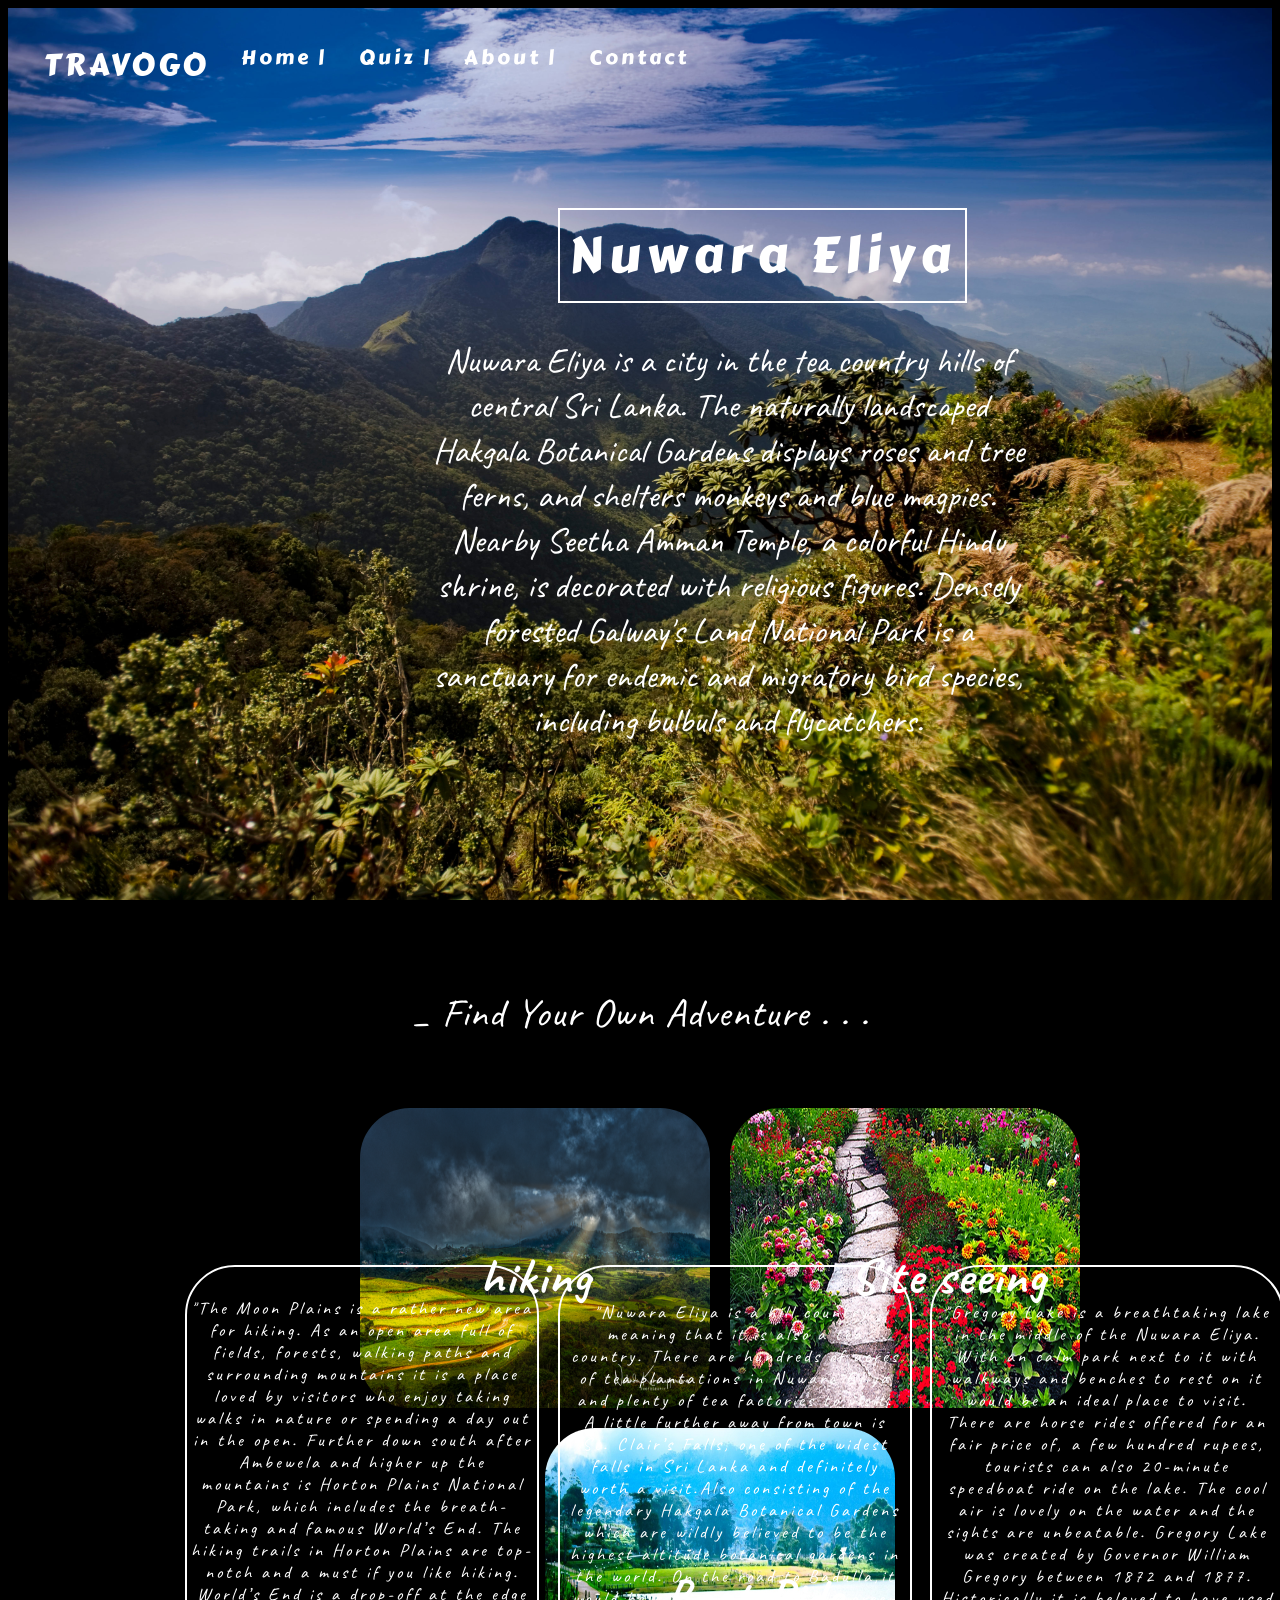
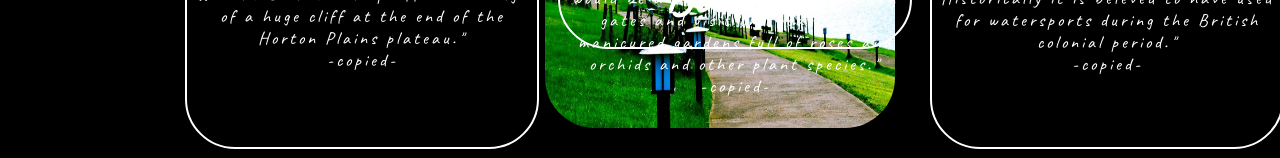
==== additional-page/addition.html @ 4108dbf7 "Presentation Page modified" ====
<!DOCTYPE html>
<html>
	<head>
		<meta name="viewport" content="width=device-width, initial-scale=1">
		
		<link rel ="stylesheet" href="mystyle.css">
	</head>
	<body>
		<div class="bgimg-1"> <!-- COVER IMAGE -->
			<div class="container">
				<div class="navigation_bar"> <!--NAVIGATION BAR-->
					<a class="siteName" href="siteName">TRAVOGO</a> <!--WEBSITE LOGO NAME-->
					<a href="home">Home  |</a>
					<a href="quiz">Quiz  |</a>
					<a href="about">About  |</a>
					<a href="contact">Contact</a>
				</div>
					<div class="locationName">Nuwara Eliya</div> <!--Location name-->
						<div class="location">
							<p>Nuwara Eliya is a city in the tea country hills of central Sri Lanka. 
								The naturally landscaped Hakgala Botanical Gardens displays roses and tree ferns, 
								and shelters monkeys and blue magpies. Nearby Seetha Amman Temple, a colorful Hindu shrine, 
								is decorated with religious figures. Densely forested Galway's Land National Park is a 
								sanctuary for endemic and migratory bird species, including bulbuls and flycatchers.</p>
						</div>	
					
			</div>
		</div>
		
		<div class="info">
			<p class="topic"> _ Find Your Own Adventure . . .</p>
				<div class="image">
					<div class="image-box">
						<img src="./images/moon plains.png" alt="Moon Plains">
						<div class="cap-box">
							<div class="caption">
							<p style="font-size:50px;"><b>hiking</b></p>
							</div>
						</div>
					</div>
					
					
					<div class="image-box">
						<img src="./images/hakgala garden.png" alt="Hakgala Garden">
						<div class="cap-box">
							<div class="caption">
							<p style="font-size:50px;"><b>Site seeing</b></p>
							</div>
						</div>
					</div>
				
					<div class="image-box">
						<img src="./images/gregogy park.jpg" alt="Gregory Lake">
						<div class="cap-box">
							<div class="caption">
							<p style="font-size:50px;"><b>Boat Ride</b></p>
							</div>
						</div>
					</div>
				</div>
		</div>
		<div class="main">				
			<div class="para" >
			<div class="parain"><p>  "The Moon Plains is a rather new area for hiking. 
				As an open area full of fields, forests, walking paths 
				and surrounding mountains it is a place loved by visitors who 
				enjoy taking walks in nature or spending a day out in the open.
				Further down south after Ambewela and higher up the mountains is Horton Plains National Park, 
				which includes the breath-taking and famous World’s End. The hiking trails in Horton Plains are top-notch and a must if you like hiking.
				World’s End is a drop-off at the edge of a huge cliff at the end of the Horton Plains plateau."<br>-copied-</p>
					</div>
				</div>
			<div class="para2" >
			<div class="para2in"><p>  "Nuwara Eliya is a hill country, meaning that it is also a tea country. 
				There are hundreds of acres of tea plantations in Nuwara Eliya and plenty of tea factories to visit. 
				A little further away from town is St. Clair’s Falls, one of the widest falls in Sri Lanka 
				and definitely worth a visit.Also consisting of the legendary Hakgala Botanical Gardens which are wildly believed 
				to be the highest altitude botanical gardens in the world. On the road to Badulla,it would be a must to  
				stop at the green gates and visit the beautifully 
				manicured gardens full of roses and orchids and other plant species."<br>-copied-</p>
					</div>
				</div>	
			<div class="para3" >
			<div class="para3in"><p>  "Gregory Lake is a breathtaking lake in the middle of the Nuwara Eliya. With an 
				calm park next to it with walkways and benches to rest on it would be an ideal place to visit. There are horse rides offered for an fair price of, 
				a few hundred rupees, tourists can also 20-minute speedboat ride on the lake. 
				The cool air is lovely on the water and the sights are unbeatable. Gregory Lake was created by 
				Governor William Gregory between 1872 and 1877. Historically it is beleved to have used for watersports during 
				the British colonial period." <br>-copied-</p>
					</div>
				</div>
		</div>
		
		
		</body>
	</html>
---- additional-page/mystyle.css ----
@import url('https://fonts.googleapis.com/css?family=Mali&display=swap');

@import url('https://fonts.googleapis.com/css?family=Fredoka+One&display=swap');

@import url('https://fonts.googleapis.com/css?family=Aclonica&display=swap');

@import url('https://fonts.googleapis.com/css?family=Carter+One&display=swap');

@import url('https://fonts.googleapis.com/css?family=Caveat&display=swap');

body, html {

  height: 100%;

  background-color: black;

}



.bgimg-1{

  position: relative;

  opacity: 1;

  background-attachment:fixed;

  background-position: center;

  background-repeat: no-repeat;

  background-size:cover;

  



}

.bgimg-1 {

  background-image: url("./images/horton plains.jpg");

  min-height:100%;

  

  opacity:1;

}





.navigation_bar{

  overflow: hidden;

  background:transparent;

  padding:20px;

  

  

  

}

.navigation_bar a.siteName{

	font-family: 'Carter One', cursive;

	font-size:30px;

}

.navigation_bar a{

  float:left;

  color:white;

  text-align:center;

  padding: 14px 16px;

  text-decoration: none;

  font-size: 20px; 

  letter-spacing:3px;

  font-family: 'Carter One', cursive;

}



	

	

.navigation_bar a:hover{

	background-color:#9babc4;

	color:white;

	opacity:0.5;

}





.locationName{

	text-align:center;

	font-family: 'Carter One', cursive;

	position:absolute;

	top:200px;

	left:550px;

	color:white;

	letter-spacing:6px;

	font-size:50px;

	border:2px solid white;

	padding:7px 9px 7px 9px;

	

}

.location p{

	font-family: 'Caveat', cursive;

	font-size:35px;

	text-align:center;

	color:white;

	font-weight:10px;

	position:absolute;

	bottom:130px;

	left:420px;

	width:600px;

	

	

	

}



.topic{

	color:white;

	text-align:center;

	font-family: 'Caveat', cursive;

	top:80px;

	background-color:black;

	font-size:40px;

	

}

.info{

	text-align:center;

	font-size:18px;

	color:white;

	letter-spacing:1px;

	padding:40px;

	background-color:black;

	

}

.image{

	padding:20px;

	justify-content:center;

	display:flex;

	flex-wrap:wrap;

	position:absolute;

	left:160px;

	background-color:black;

}

.image img{

	height:300px;

	width: 350px;

	

	

	

}

.image-box{

	box-sizing: content-box;

	margin: 10px;

	height: 300px;

	width: 350px;

	overflow: hidden;

	display: inline-block;

	color: white;

	position: relative;

	border-radius:50px;

	

	

}

.caption{

	position: absolute;

	bottom:150px;

	left:120px;

	color:white;

	

}

.caption p{

	font-size:20px;

}

.cap-box{

	height:400px;

	width: 350px;

	

	position: absolute;

	top:0;

	left:0;

	

	font-family: 'Caveat', cursive;

	

}





.para{

	width:350px;

	height:480px;

	border:2px solid white;

	border-radius:50px;

	position:absolute;

	top:1265px;

	left:185px;

	

}

.parain p{

	text-align:center;

	color:white;

	position:absolute;

	top:8px;

	padding:4px;

	font-size:18px;

}

.para2{

	width:350px;

	height:380px;

	border:2px solid white;

	border-radius:50px;

	position:absolute;

	top:1265px;

	left:558px;

	

}

.para2in p{

	text-align:center;

	color:white;

	position:absolute;

	top:8px;

	padding:8px;

	font-size:18px;

}

.para3{

	width:350px;

	height:480px;

	border:2px solid white;

	border-radius:50px;

	position:absolute;

	top:1265px;

	left:930px;

	

}

.para3in p{

	text-align:center;

	color:white;

	position:absolute;

	top:8px;

	padding:8px;

	font-size:18px;

}

.main{

	font-family: 'Caveat', cursive;

	letter-spacing:3px;

	font-size:20px;

}
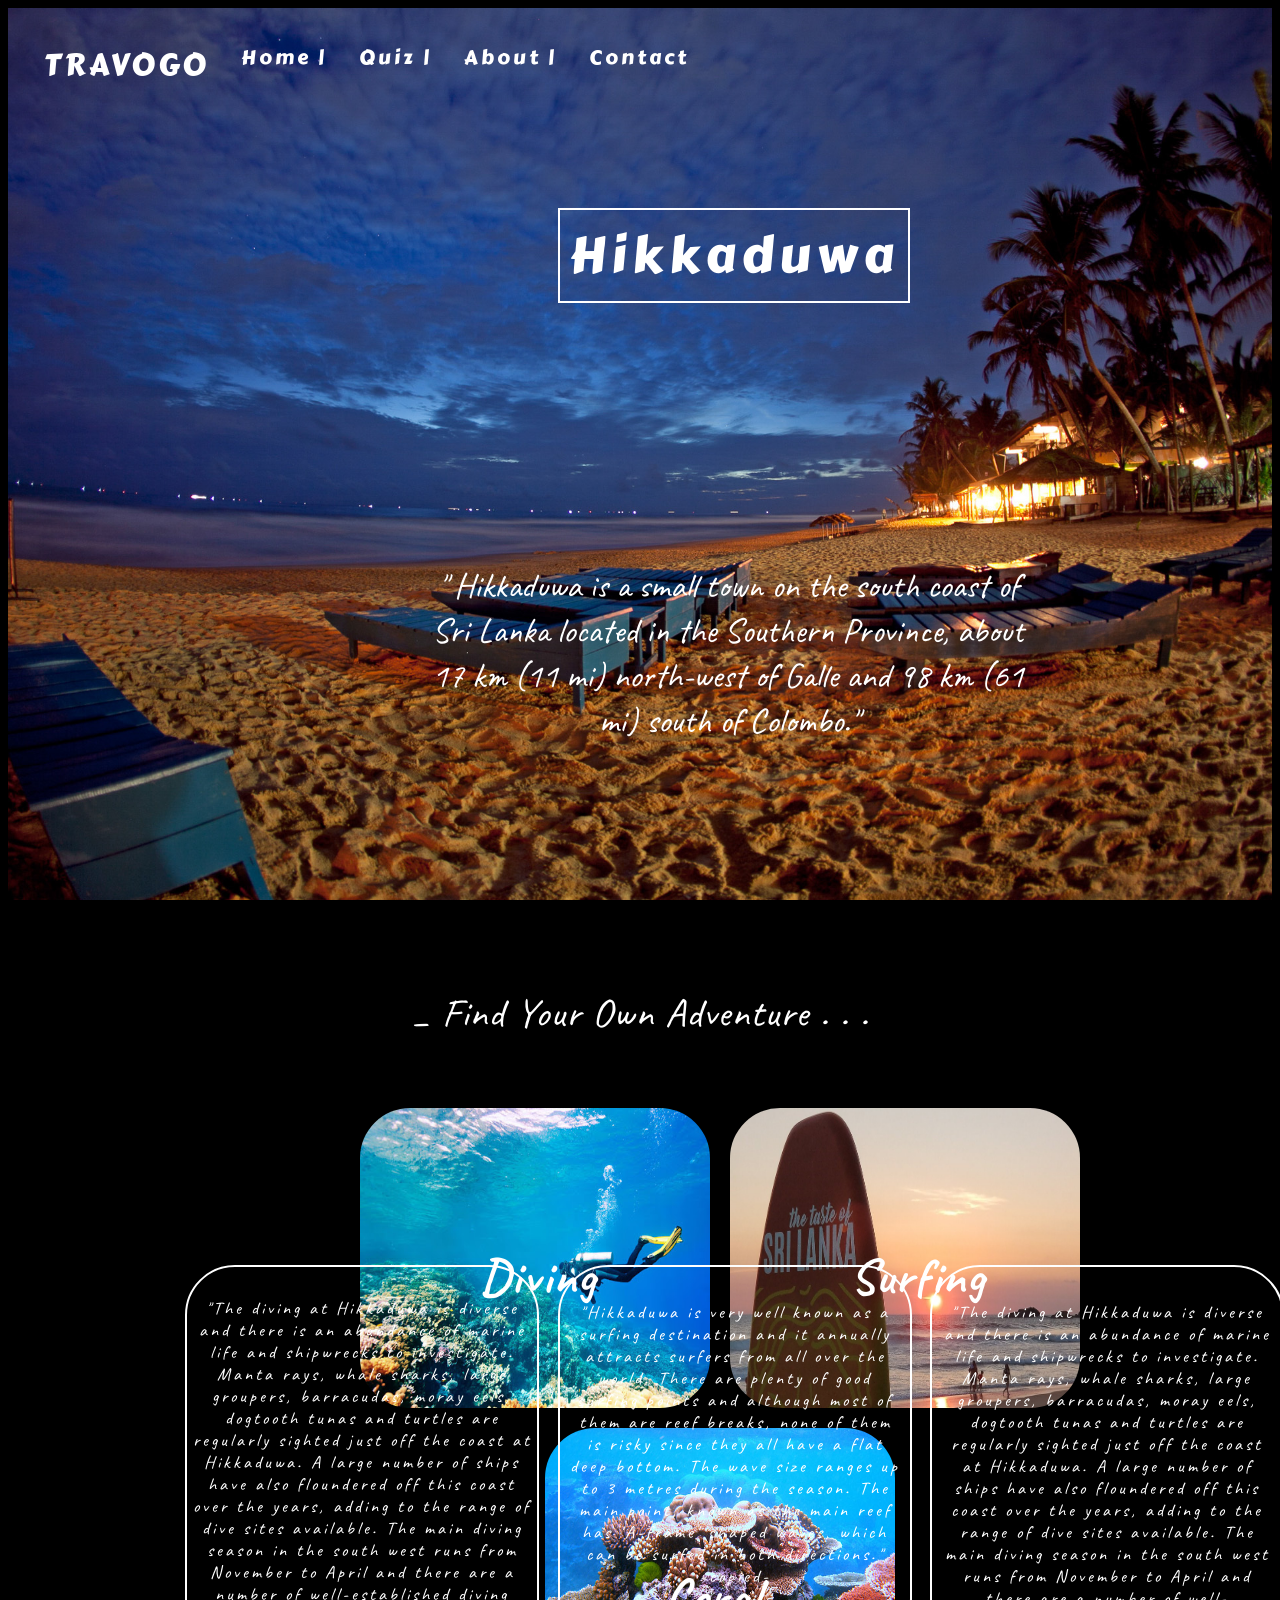
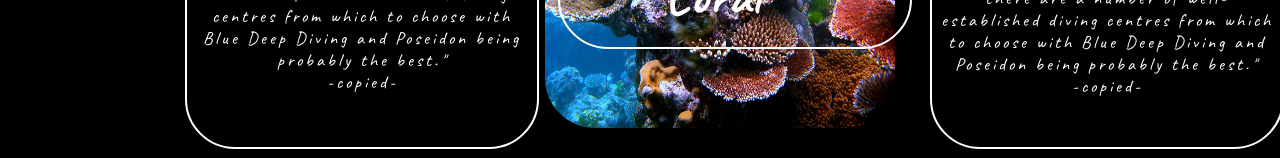
==== commit 8ca42338: "Home page, additional page, page editor page created" ====
--- a/additional-page/addition.html
+++ b/additional-page/addition.html
@@ -1,191 +1,100 @@
-<!DOCTYPE html>-
-<html>-
-	<head>-
-		<meta name="viewport" content="width=device-width, initial-scale=1">-
-		-
-		<link rel ="stylesheet" href="mystyle.css">-
-	</head>-
-	<body>-
-		<div class="bgimg-1"> <!-- COVER IMAGE -->-
-			<div class="container">-
-				<div class="navigation_bar"> <!--NAVIGATION BAR-->-
-					<a class="siteName" href="siteName">TRAVOGO</a> <!--WEBSITE LOGO NAME-->-
-					<a href="home">Home  |</a>-
-					<a href="quiz">Quiz  |</a>-
-					<a href="about">About  |</a>-
-					<a href="contact">Contact</a>-
-				</div>-
-					<div class="locationName">Nuwara Eliya</div> <!--Location name-->-
-						<div class="location">-
-							<p>Nuwara Eliya is a city in the tea country hills of central Sri Lanka. -
-								The naturally landscaped Hakgala Botanical Gardens displays roses and tree ferns, -
-								and shelters monkeys and blue magpies. Nearby Seetha Amman Temple, a colorful Hindu shrine, -
-								is decorated with religious figures. Densely forested Galway's Land National Park is a -
-								sanctuary for endemic and migratory bird species, including bulbuls and flycatchers.</p>-
-						</div>	-
-					-
-			</div>-
-		</div>-
-		-
-		<div class="info">-
-			<p class="topic"> _ Find Your Own Adventure . . .</p>-
-				<div class="image">-
-					<div class="image-box">-
-						<img src="./images/moon plains.png" alt="Moon Plains">-
-						<div class="cap-box">-
-							<div class="caption">-
-							<p style="font-size:50px;"><b>hiking</b></p>-
-							</div>-
-						</div>-
-					</div>-
-					-
-					-
-					<div class="image-box">-
-						<img src="./images/hakgala garden.png" alt="Hakgala Garden">-
-						<div class="cap-box">-
-							<div class="caption">-
-							<p style="font-size:50px;"><b>Site seeing</b></p>-
-							</div>-
-						</div>-
-					</div>-
-				-
-					<div class="image-box">-
-						<img src="./images/gregogy park.jpg" alt="Gregory Lake">-
-						<div class="cap-box">-
-							<div class="caption">-
-							<p style="font-size:50px;"><b>Boat Ride</b></p>-
-							</div>-
-						</div>-
-					</div>-
-				</div>-
-		</div>-
-		<div class="main">				-
-			<div class="para" >-
-			<div class="parain"><p>  "The Moon Plains is a rather new area for hiking. -
-				As an open area full of fields, forests, walking paths -
-				and surrounding mountains it is a place loved by visitors who -
-				enjoy taking walks in nature or spending a day out in the open.-
-				Further down south after Ambewela and higher up the mountains is Horton Plains National Park, -
-				which includes the breath-taking and famous World’s End. The hiking trails in Horton Plains are top-notch and a must if you like hiking.-
-				World’s End is a drop-off at the edge of a huge cliff at the end of the Horton Plains plateau."<br>-copied-</p>-
-					</div>-
-				</div>-
-			<div class="para2" >-
-			<div class="para2in"><p>  "Nuwara Eliya is a hill country, meaning that it is also a tea country. -
-				There are hundreds of acres of tea plantations in Nuwara Eliya and plenty of tea factories to visit. -
-				A little further away from town is St. Clair’s Falls, one of the widest falls in Sri Lanka -
-				and definitely worth a visit.Also consisting of the legendary Hakgala Botanical Gardens which are wildly believed -
-				to be the highest altitude botanical gardens in the world. On the road to Badulla,it would be a must to  -
-				stop at the green gates and visit the beautifully -
-				manicured gardens full of roses and orchids and other plant species."<br>-copied-</p>-
-					</div>-
-				</div>	-
-			<div class="para3" >-
-			<div class="para3in"><p>  "Gregory Lake is a breathtaking lake in the middle of the Nuwara Eliya. With an -
-				calm park next to it with walkways and benches to rest on it would be an ideal place to visit. There are horse rides offered for an fair price of, -
-				a few hundred rupees, tourists can also 20-minute speedboat ride on the lake. -
-				The cool air is lovely on the water and the sights are unbeatable. Gregory Lake was created by -
-				Governor William Gregory between 1872 and 1877. Historically it is beleved to have used for watersports during -
-				the British colonial period." <br>-copied-</p>-
-					</div>-
-				</div>-
-		</div>-
-		-
-		-
-		</body>-
+<!DOCTYPE html>
+<html>
+	<head>
+		<meta name="viewport" content="width=device-width, initial-scale=1">
+		
+		<link rel ="stylesheet" href="add_style.css">
+	</head>
+	<body>
+		<div class="bgimg-1"> <!-- COVER IMAGE -->
+			<div class="container">
+				<div class="navigation_bar"> <!--NAVIGATION BAR-->
+					<a class="siteName" href="siteName">TRAVOGO</a> <!--WEBSITE LOGO NAME-->
+					<a href="home">Home  |</a>
+					<a href="quiz">Quiz  |</a>
+					<a href="about">About  |</a>
+					<a href="contact">Contact</a>
+				</div>
+					<div class="locationName">Hikkaduwa</div> <!--Location name-->
+						<div class="location"><p>" Hikkaduwa is a small town on the south coast of Sri Lanka located in the Southern Province, 
+						about 17 km (11 mi)
+						north-west of Galle and 98 km (61 mi) south of Colombo."</p>
+						</div>	
+					
+			</div>
+		</div>
+		
+		<div class="info">
+			<p class="topic"> _ Find Your Own Adventure . . .</p>
+				<div class="image">
+					<div class="image-box">
+						<img src="./images/dive.jpg" alt="dive">
+						<div class="cap-box">
+							<div class="caption">
+							<p style="font-size:50px;"><b>Diving</b></p>
+							</div>
+						</div>
+					</div>
+					
+					
+					<div class="image-box">
+						<img src="./images/surf.jpg" alt="surf">
+						<div class="cap-box">
+							<div class="caption">
+							<p style="font-size:50px;"><b>Surfing</b></p>
+							</div>
+						</div>
+					</div>
+				
+					<div class="image-box">
+						<img src="./images/corall.jpg" alt="corall">
+						<div class="cap-box">
+							<div class="caption">
+							<p style="font-size:50px;"><b>Coral</b></p>
+							</div>
+						</div>
+					</div>
+				</div>
+		</div>
+		<div class="main">				
+			<div class="para" >
+			<div class="parain"><p>  "The diving at Hikkaduwa is diverse and there is an abundance of marine life and 
+							shipwrecks to investigate. Manta rays, whale sharks, large groupers, 
+							barracudas, moray eels, dogtooth tunas and turtles are regularly 
+							sighted just off the coast at Hikkaduwa. A large number 
+							of ships have also floundered off this coast over the years, 
+							
+							adding to the range of dive sites available. The main diving
+							season in the south west runs from November to April and there are a number
+							of well-established diving centres from which to choose with
+							Blue Deep Diving and Poseidon being probably the best."<br>-copied-</p>
+					</div>
+				</div>
+			<div class="para2" >
+			<div class="para2in"><p>  "Hikkaduwa is very well known as a surfing destination 
+							and it annually attracts surfers from all over the world. 
+							There are plenty of good surfing points and although most of them
+							are reef breaks, none of them is risky since they all have 
+							a flat deep bottom. The wave size ranges up to 3 metres 
+							during the season. The main point, known as the main reef has
+							'A-frame' shaped waves, which can be surfed in both directions."<br>-copied-</p>
+					</div>
+				</div>	
+			<div class="para3" >
+			<div class="para3in"><p>  "The diving at Hikkaduwa is diverse and there is an abundance of marine life and 
+							shipwrecks to investigate. Manta rays, whale sharks, large groupers, 
+							barracudas, moray eels, dogtooth tunas and turtles are regularly 
+							sighted just off the coast at Hikkaduwa. A large number 
+							of ships have also floundered off this coast over the years, 
+							
+							adding to the range of dive sites available. The main diving
+							season in the south west runs from November to April and there are a number
+							of well-established diving centres from which to choose with
+							Blue Deep Diving and Poseidon being probably the best." <br>-copied-</p>
+					</div>
+				</div>
+		</div>
+		
+		
+		</body>
 	</html>
--- a/additional-page/add_style.css
+++ b/additional-page/add_style.css
@@ -0,0 +1,217 @@
+@import url('https://fonts.googleapis.com/css?family=Mali&display=swap');
+@import url('https://fonts.googleapis.com/css?family=Fredoka+One&display=swap');
+@import url('https://fonts.googleapis.com/css?family=Aclonica&display=swap');
+@import url('https://fonts.googleapis.com/css?family=Carter+One&display=swap');
+@import url('https://fonts.googleapis.com/css?family=Caveat&display=swap');
+body, html {
+  height: 100%;
+  background-color: black;
+}
+
+.bgimg-1{
+  position: relative;
+  opacity: 1;
+  background-attachment:fixed;
+  background-position: center;
+  background-repeat: no-repeat;
+  background-size:cover;
+  
+
+}
+.bgimg-1 {
+  background-image: url("./images/hikaduwa.jpg");
+  min-height:100%;
+  
+  opacity:1;
+}
+
+
+.navigation_bar{
+  overflow: hidden;
+  background:transparent;
+  padding:20px;
+  
+  
+  
+}
+.navigation_bar a.siteName{
+	font-family: 'Carter One', cursive;
+	font-size:30px;
+}
+.navigation_bar a{
+  float:left;
+  color:white;
+  text-align:center;
+  padding: 14px 16px;
+  text-decoration: none;
+  font-size: 20px; 
+  letter-spacing:3px;
+  font-family: 'Carter One', cursive;
+}
+
+	
+	
+.navigation_bar a:hover{
+	background-color:#9babc4;
+	color:white;
+	opacity:0.5;
+}
+
+
+.locationName{
+	text-align:center;
+	font-family: 'Carter One', cursive;
+	position:absolute;
+	top:200px;
+	left:550px;
+	color:white;
+	letter-spacing:6px;
+	font-size:50px;
+	border:2px solid white;
+	padding:7px 9px 7px 9px;
+	
+}
+.location p{
+	font-family: 'Caveat', cursive;
+	font-size:35px;
+	text-align:center;
+	color:white;
+	font-weight:10px;
+	position:absolute;
+	bottom:130px;
+	left:420px;
+	width:600px;
+	
+	
+	
+}
+
+.topic{
+	color:white;
+	text-align:center;
+	font-family: 'Caveat', cursive;
+	top:80px;
+	background-color:black;
+	font-size:40px;
+	
+}
+.info{
+	text-align:center;
+	font-size:18px;
+	color:white;
+	letter-spacing:1px;
+	padding:40px;
+	background-color:black;
+	
+}
+.image{
+	padding:20px;
+	justify-content:center;
+	display:flex;
+	flex-wrap:wrap;
+	position:absolute;
+	left:160px;
+	background-color:black;
+}
+.image img{
+	height:300px;
+	width: 350px;
+	
+	
+	
+}
+.image-box{
+	box-sizing: content-box;
+	margin: 10px;
+	height: 300px;
+	width: 350px;
+	overflow: hidden;
+	display: inline-block;
+	color: white;
+	position: relative;
+	border-radius:50px;
+	
+	
+}
+.caption{
+	position: absolute;
+	bottom:150px;
+	left:120px;
+	color:white;
+	
+}
+.caption p{
+	font-size:20px;
+}
+.cap-box{
+	height:400px;
+	width: 350px;
+	
+	position: absolute;
+	top:0;
+	left:0;
+	
+	font-family: 'Caveat', cursive;
+	
+}
+
+
+.para{
+	width:350px;
+	height:480px;
+	border:2px solid white;
+	border-radius:50px;
+	position:absolute;
+	top:1265px;
+	left:185px;
+	
+}
+.parain p{
+	text-align:center;
+	color:white;
+	position:absolute;
+	top:8px;
+	padding:4px;
+	font-size:18px;
+}
+.para2{
+	width:350px;
+	height:380px;
+	border:2px solid white;
+	border-radius:50px;
+	position:absolute;
+	top:1265px;
+	left:558px;
+	
+}
+.para2in p{
+	text-align:center;
+	color:white;
+	position:absolute;
+	top:8px;
+	padding:8px;
+	font-size:18px;
+}
+.para3{
+	width:350px;
+	height:480px;
+	border:2px solid white;
+	border-radius:50px;
+	position:absolute;
+	top:1265px;
+	left:930px;
+	
+}
+.para3in p{
+	text-align:center;
+	color:white;
+	position:absolute;
+	top:8px;
+	padding:8px;
+	font-size:18px;
+}
+.main{
+	font-family: 'Caveat', cursive;
+	letter-spacing:3px;
+	font-size:20px;
+}
